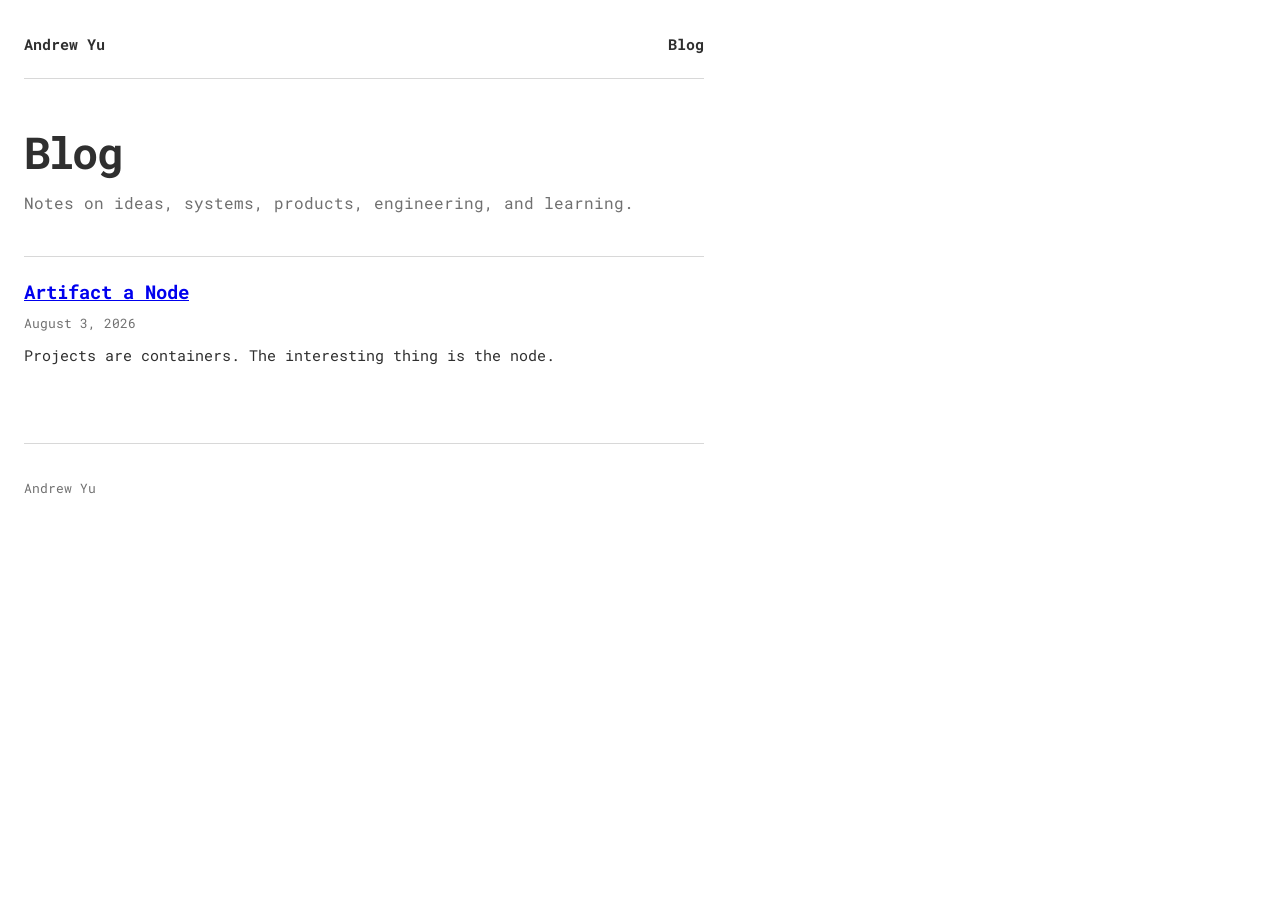
==== blog/index.html @ 376440bd "feat(blog): publish initial blog and Artifact a Node" ====
<!doctype html>
<html lang="en">
<head>
  <meta charset="utf-8">
  <meta name="viewport" content="width=device-width, initial-scale=1">
  <title>Blog — Andrew Yu</title>
  <meta name="description" content="Writing by Andrew Yu about ideas, systems, products, engineering, and learning.">
  <link rel="canonical" href="https://andrewyu.co/blog/">

  <meta property="og:type" content="website">
  <meta property="og:site_name" content="Andrew Yu">
  <meta property="og:title" content="Blog — Andrew Yu">
  <meta property="og:description" content="Writing by Andrew Yu about ideas, systems, products, engineering, and learning.">
  <meta property="og:url" content="https://andrewyu.co/blog/">

  <link rel="preconnect" href="https://fonts.googleapis.com">
  <link rel="preconnect" href="https://fonts.gstatic.com" crossorigin>
  <link href="https://fonts.googleapis.com/css2?family=Roboto+Mono&amp;display=swap" rel="stylesheet">
  <link rel="stylesheet" href="/blog/styles.css">
</head>

<body>
  <header class="site-header">
    <a href="/">Andrew Yu</a>
    <nav aria-label="Primary navigation">
      <a href="/blog/" aria-current="page">Blog</a>
    </nav>
  </header>

  <main>
    <header>
      <h1>Blog</h1>
      <p class="intro">Notes on ideas, systems, products, engineering, and learning.</p>
    </header>

    <ol class="post-list">
      <li>
        <article>
          <h2><a href="/blog/artifact-a-node/">Artifact a Node</a></h2>
          <time datetime="2026-08-03">August 3, 2026</time>
          <p>Projects are containers. The interesting thing is the node.</p>
        </article>
      </li>
    </ol>
  </main>

  <footer class="site-footer">
    <p>Andrew Yu</p>
  </footer>
</body>
</html>
---- blog/styles.css ----
:root {
  color-scheme: light;
  --background: #fff;
  --text: #2f2f2f;
  --muted: #707070;
  --line: #d8d8d8;
  --link: #0000ee;
  --measure: 680px;
}

* {
  box-sizing: border-box;
}

html {
  background: var(--background);
}

body {
  margin: 0;
  padding: 32px 24px 56px;
  color: var(--text);
  background: var(--background);
  font-family: "Roboto Mono", ui-monospace, SFMono-Regular, Menlo, Monaco, Consolas, monospace;
  font-size: 15px;
  line-height: 1.7;
}

.site-header,
main,
.site-footer {
  width: 100%;
  max-width: var(--measure);
}

.site-header {
  display: flex;
  justify-content: space-between;
  gap: 24px;
  padding-bottom: 20px;
  border-bottom: 1px solid var(--line);
}

.site-header a {
  color: var(--text);
  font-weight: 700;
  text-decoration: none;
}

.site-header nav {
  display: flex;
  gap: 18px;
}

a {
  color: var(--link);
}

main {
  padding: 48px 0 24px;
}

h1 {
  margin: 0 0 12px;
  font-size: clamp(30px, 7vw, 44px);
  line-height: 1.15;
  letter-spacing: -0.04em;
}

.intro,
.article-summary {
  margin: 0;
  color: var(--muted);
  font-size: 16px;
}

.post-list {
  margin: 40px 0 0;
  padding: 0;
  list-style: none;
}

.post-list li {
  padding: 22px 0;
  border-top: 1px solid var(--line);
}

.post-list h2 {
  margin: 0 0 4px;
  font-size: 19px;
  line-height: 1.4;
}

.post-list p {
  margin: 8px 0 0;
}

.post-list time,
.article-meta {
  color: var(--muted);
  font-size: 13px;
}

.article-header {
  margin-bottom: 42px;
}

.article-meta {
  margin: 0 0 14px;
}

.article-body p {
  margin: 0 0 24px;
}

.sequence {
  margin: 34px 0;
  padding: 22px;
  border-left: 3px solid var(--text);
  background: #f6f6f6;
  line-height: 1.9;
}

blockquote {
  margin: 30px 0;
  padding-left: 20px;
  border-left: 2px solid var(--line);
  font-size: 17px;
}

blockquote p {
  margin-bottom: 0;
}

img {
  display: block;
  max-width: 100%;
  height: auto;
}

pre {
  overflow-x: auto;
  padding: 18px;
  background: #f6f6f6;
  border: 1px solid var(--line);
}

code {
  font: inherit;
}

.site-footer {
  margin-top: 28px;
  padding-top: 20px;
  border-top: 1px solid var(--line);
  color: var(--muted);
  font-size: 13px;
}

@media (max-width: 560px) {
  body {
    padding: 22px 18px 40px;
    font-size: 14px;
  }

  main {
    padding-top: 36px;
  }

  .site-header {
    align-items: baseline;
  }

  .sequence {
    padding: 18px;
  }
}
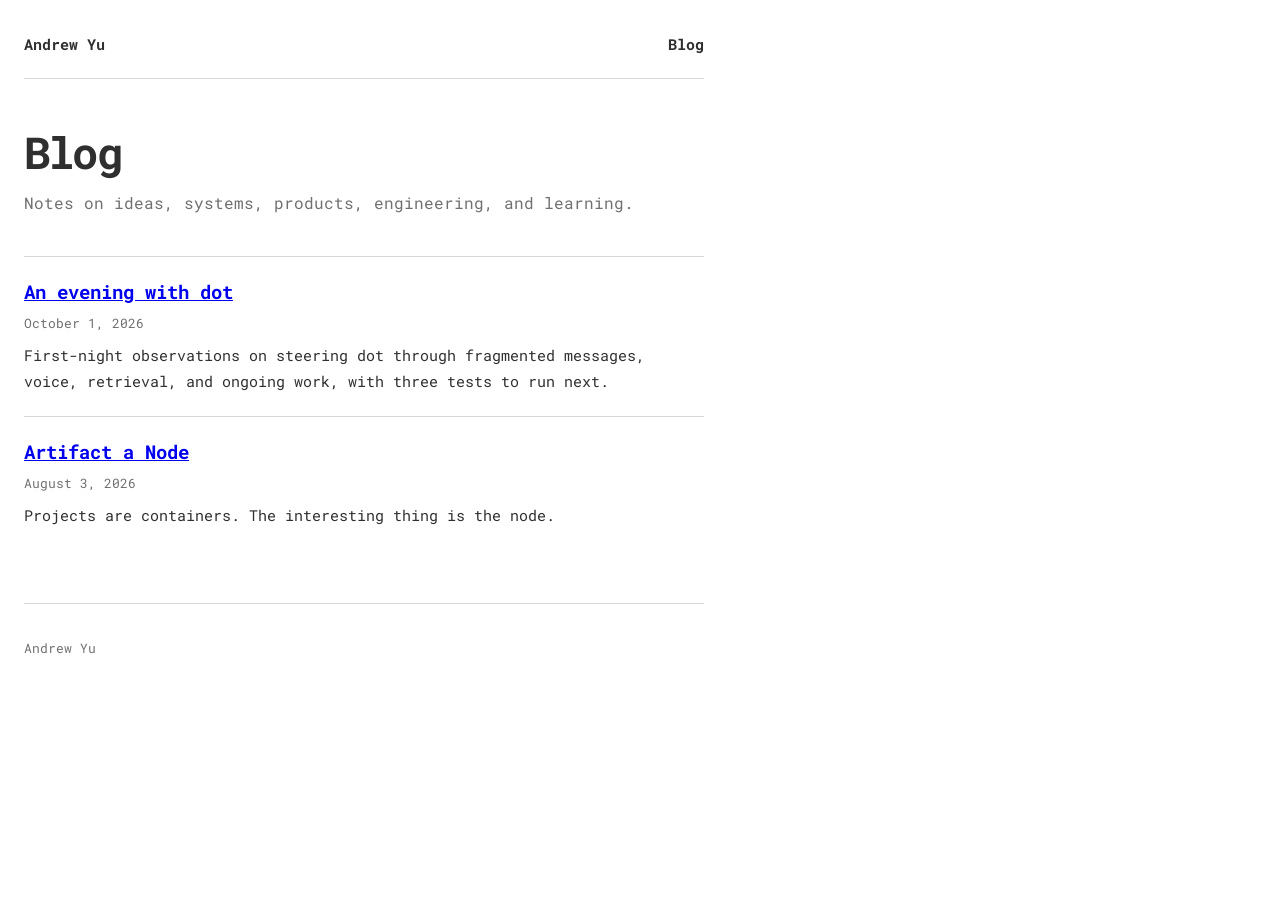
==== commit cb9a0323: "feat(blog): publish An evening with dot" ====
--- a/blog/index.html
+++ b/blog/index.html
@@ -35,6 +35,13 @@
 
     <ol class="post-list">
       <li>
+	<article>
+	  <h2><a href="/blog/first-evening-with-dot/">An evening with dot</a></h2>
+	  <time datetime="2026-10-01">October 1, 2026</time>
+	  <p>First-night observations on steering dot through fragmented messages, voice, retrieval, and ongoing work, with three tests to run next.</p>
+	</article>
+      </li>
+      <li>
         <article>
           <h2><a href="/blog/artifact-a-node/">Artifact a Node</a></h2>
           <time datetime="2026-08-03">August 3, 2026</time>
